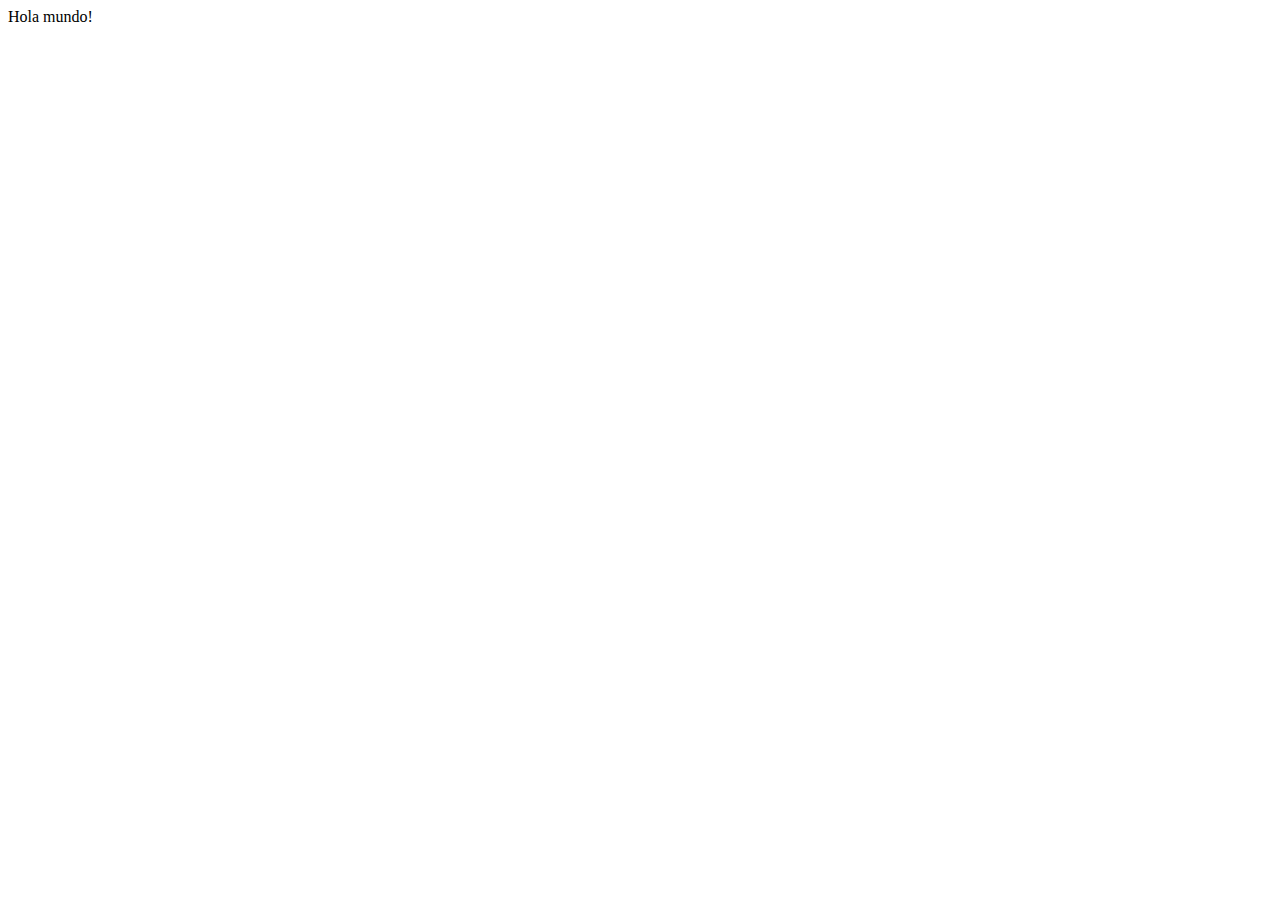
==== index.html @ ccfcbf35 "aa" ====
<!DOCTYPE html>
<html lang="en">
<head>
    <meta charset="UTF-8">
    <meta name="viewport" content="width=device-width, initial-scale=1.0">
    <title>Cafeteria</title>
</head>
<body>
    Hola mundo!
</body>
</html>
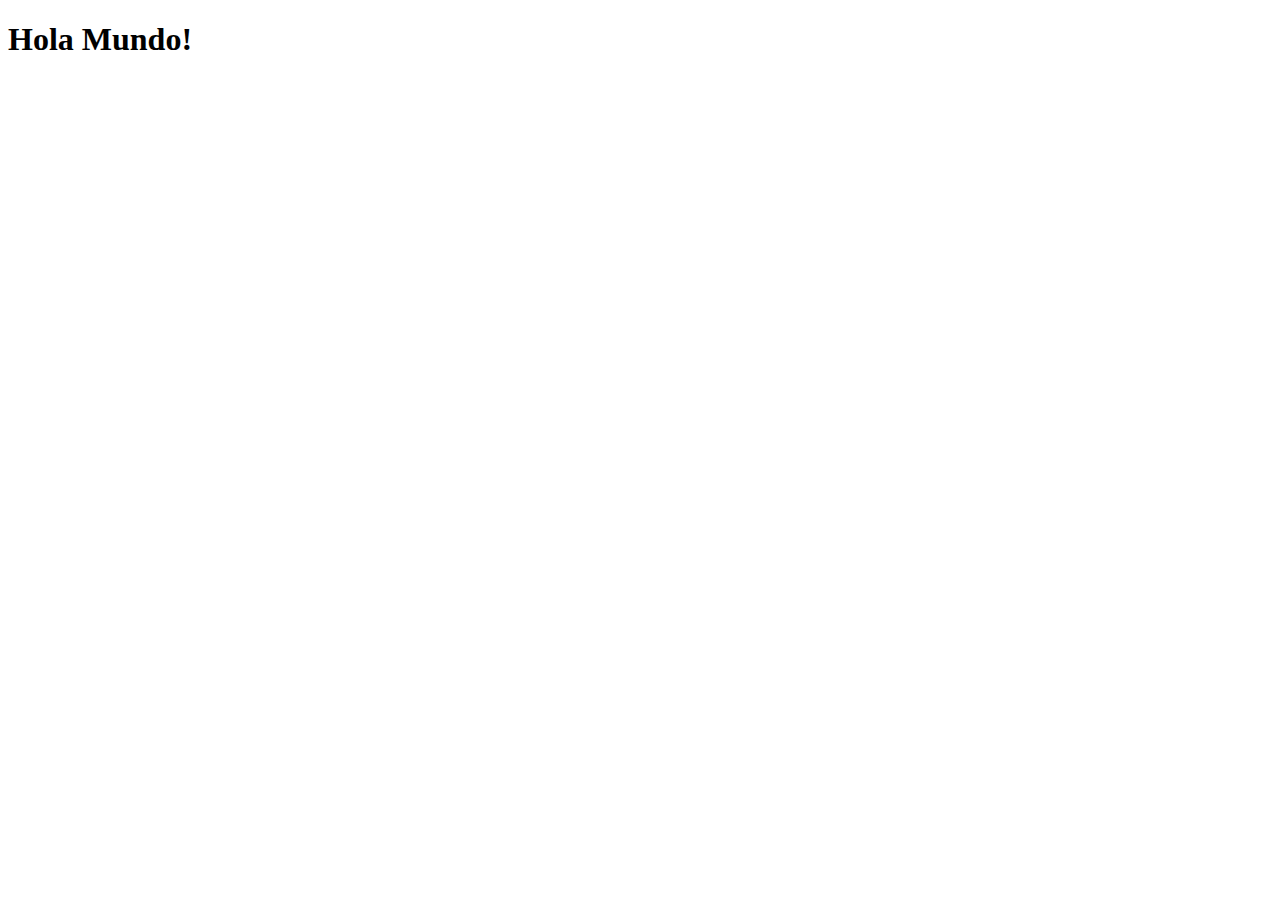
==== commit 2425fed2: "Prueba de commit" ====
--- a/index.html
+++ b/index.html
@@ -6,6 +6,6 @@
     <title>Cafeteria</title>
 </head>
 <body>
-    Hola mundo!
+    <h1>Hola Mundo!</h1>
 </body>
 </html>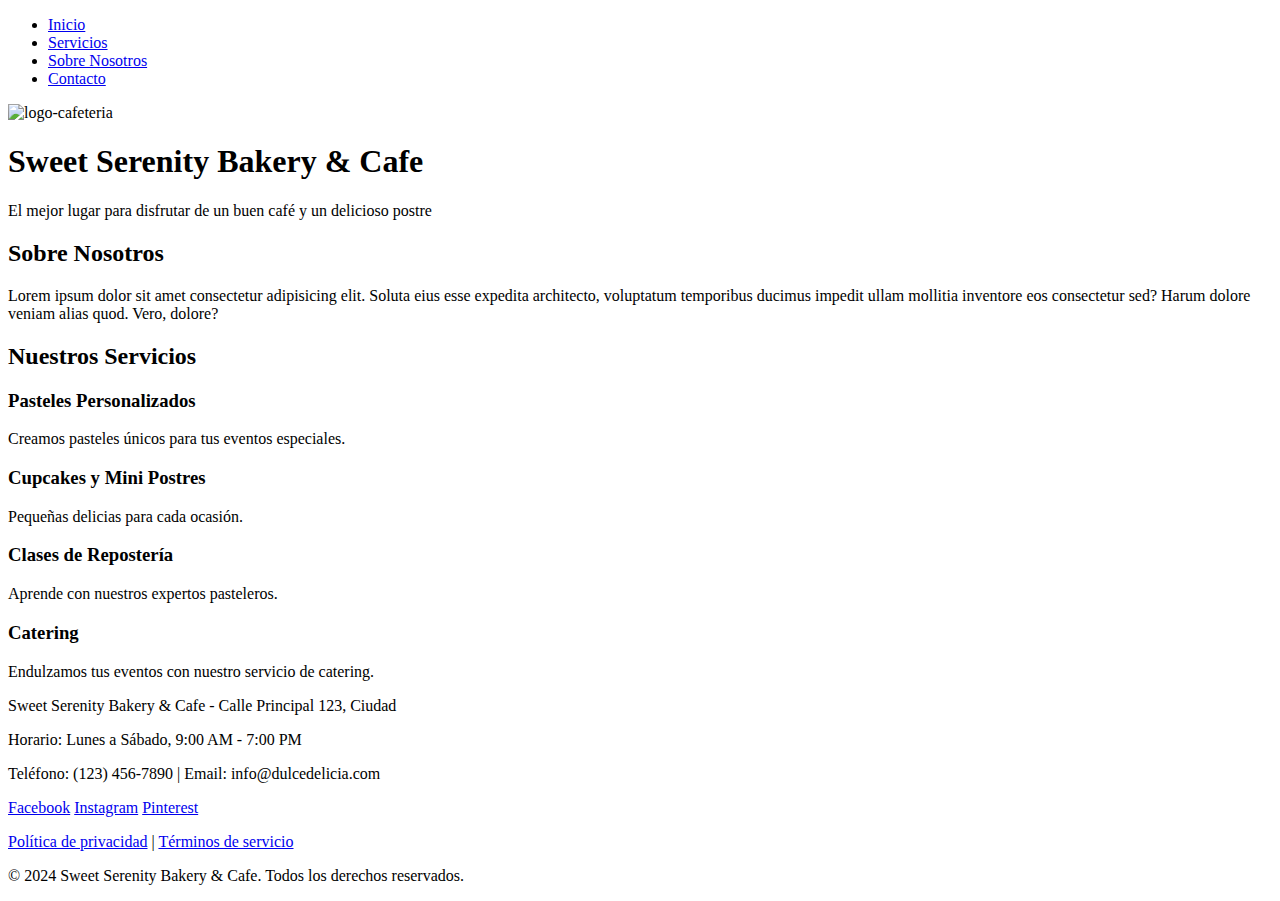
==== commit bffb3b1e: "Inicio de la pagina" ====
--- a/index.html
+++ b/index.html
@@ -1,11 +1,70 @@
 <!DOCTYPE html>
-<html lang="en">
-<head>
-    <meta charset="UTF-8">
-    <meta name="viewport" content="width=device-width, initial-scale=1.0">
-    <title>Cafeteria</title>
-</head>
-<body>
-    <h1>Hola Mundo!</h1>
-</body>
+<html lang="es">
+
+    <head>
+        <meta charset="UTF-8">
+        <meta name="viewport" content="width=device-width, initial-scale=1.0">
+        <title>Cafeteria</title>
+    </head>
+
+    <body>
+        <nav>
+            <ul>
+                <li><a href="#">Inicio</a></li>
+                <li><a href="#">Servicios</a></li>
+                <li><a href="#">Sobre Nosotros</a></li>
+                <li><a href="#">Contacto</a></li>
+            </ul>
+        </nav>
+
+        <header>
+            <img src="img/" alt="logo-cafeteria">
+            <h1>Sweet Serenity Bakery & Cafe</h1>
+            <p>El mejor lugar para disfrutar de un buen café y un delicioso postre</p>
+        </header>
+
+        <main>
+            <section> 
+                <h2>Sobre Nosotros</h2>
+                <p>Lorem ipsum dolor sit amet consectetur adipisicing elit. Soluta eius esse expedita architecto, voluptatum temporibus ducimus impedit ullam mollitia inventore eos consectetur sed? Harum dolore veniam alias quod. Vero, dolore?</p>
+            </section>
+
+            <section>
+                <h2>Nuestros Servicios</h2>
+                <div>
+                    <div>
+                        <h3>Pasteles Personalizados</h3>
+                        <p>Creamos pasteles únicos para tus eventos especiales.</p>
+                    </div>
+                    <div>
+                        <h3>Cupcakes y Mini Postres</h3>
+                        <p>Pequeñas delicias para cada ocasión.</p>
+                    </div>
+                    <div>
+                        <h3>Clases de Repostería</h3>
+                        <p>Aprende con nuestros expertos pasteleros.</p>
+                    </div>
+                    <div>
+                        <h3>Catering</h3>
+                        <p>Endulzamos tus eventos con nuestro servicio de catering.</p>
+                    </div>
+                </div>
+            </section>
+        </main>
+
+        <footer>
+            <p>Sweet Serenity Bakery & Cafe - Calle Principal 123, Ciudad</p>
+            <p>Horario: Lunes a Sábado, 9:00 AM - 7:00 PM</p>
+            <p>Teléfono: (123) 456-7890 | Email: info@dulcedelicia.com</p>
+            <div>
+                <a href="#">Facebook</a>
+                <a href="#">Instagram</a>
+                <a href="#">Pinterest</a>
+            </div>
+            <p><a href="#">Política de privacidad</a> | <a href="#">Términos de servicio</a></p>
+            <p>&copy; 2024 Sweet Serenity Bakery & Cafe. Todos los derechos reservados.</p>
+        </footer>
+
+    </body>
+
 </html>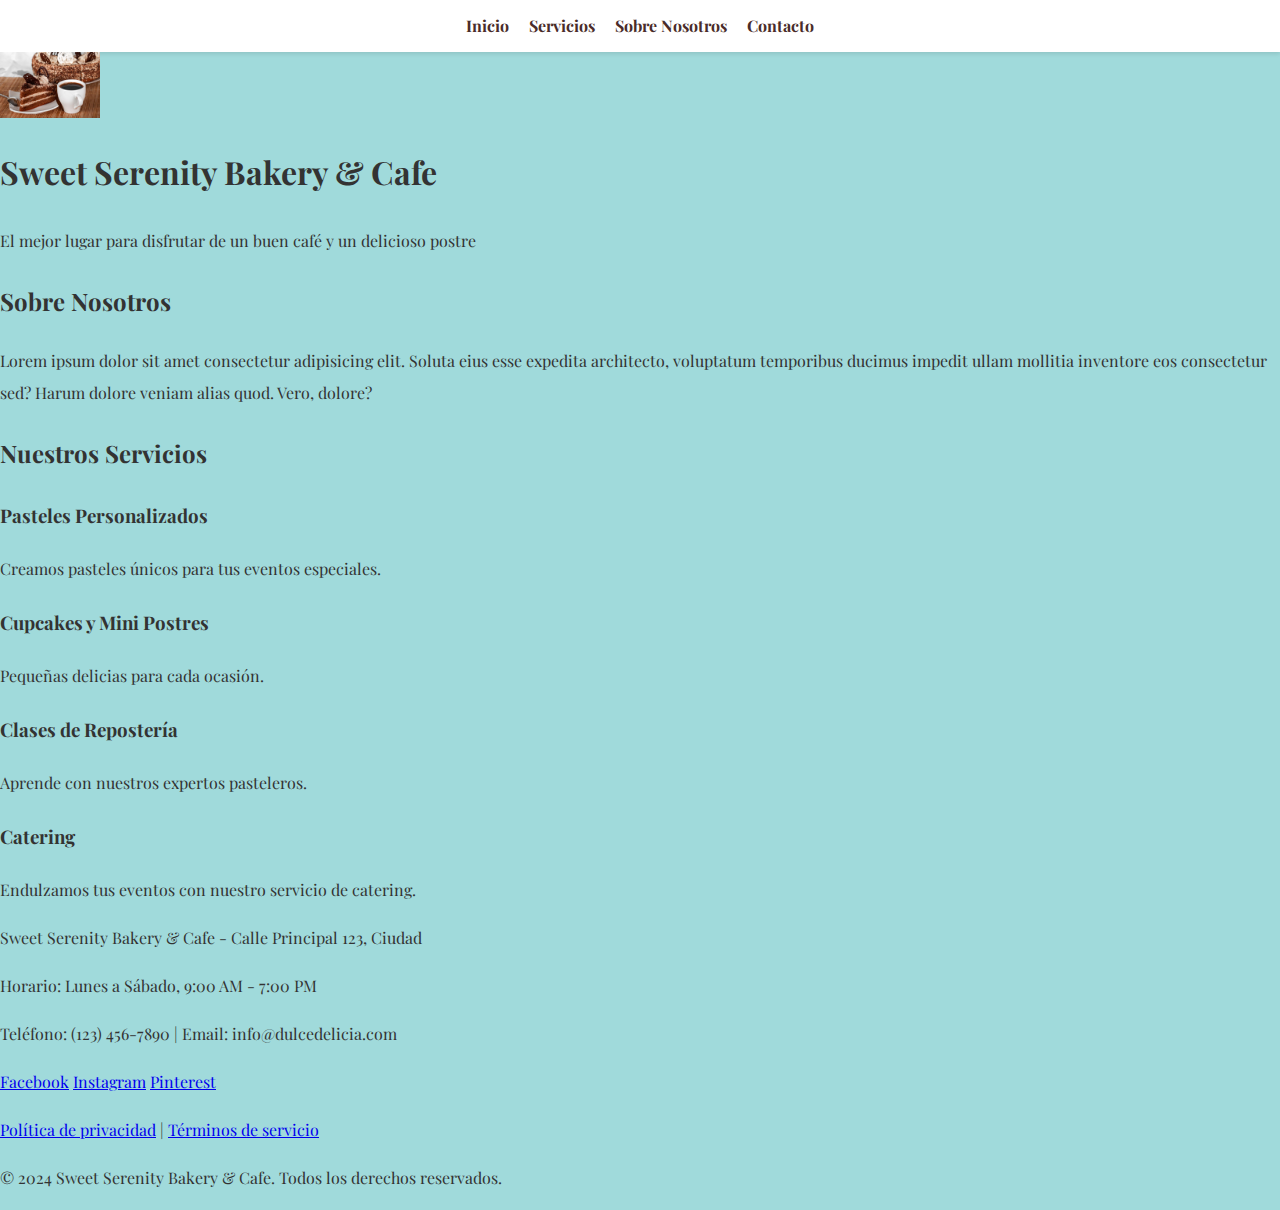
==== commit cdd09400: "Creando estilos" ====
--- a/index.html
+++ b/index.html
@@ -5,20 +5,22 @@
         <meta charset="UTF-8">
         <meta name="viewport" content="width=device-width, initial-scale=1.0">
         <title>Cafeteria</title>
+        <link href="https://fonts.googleapis.com/css2?family=Playfair+Display:wght@400;700&family=Open+Sans:wght@400;600&display=swap" rel="stylesheet">
+        <link rel="stylesheet" href="css/styles.css">
     </head>
 
     <body>
-        <nav>
+        <nav class="navbar">
             <ul>
-                <li><a href="#">Inicio</a></li>
-                <li><a href="#">Servicios</a></li>
-                <li><a href="#">Sobre Nosotros</a></li>
-                <li><a href="#">Contacto</a></li>
+                <li><a href="#inicio">Inicio</a></li>
+                <li><a href="#servicios">Servicios</a></li>
+                <li><a href="#sobre-nosotros">Sobre Nosotros</a></li>
+                <li><a href="#contacto">Contacto</a></li>
             </ul>
         </nav>
 
         <header>
-            <img src="img/" alt="logo-cafeteria">
+            <img src="img/R.jpg" alt="logo-cafeteria" class = "logo">
             <h1>Sweet Serenity Bakery & Cafe</h1>
             <p>El mejor lugar para disfrutar de un buen café y un delicioso postre</p>
         </header>
--- a/css/styles.css
+++ b/css/styles.css
@@ -0,0 +1,53 @@
+html{
+    box-sizing: border-box;
+    font-size: 62.5%; /* 1rem = 10px */
+}
+*, *:before, *:after{
+    box-sizing: inherit;
+}
+
+/* Estilos base */
+body {
+    font-family: 'Playfair Display', serif;
+    font-size: 1.6rem;
+    line-height: 2;
+    background-color: #A0DADB;
+    color: #333333;
+    margin: 0;
+    padding: 0;
+}
+
+img {
+    max-width: 100%;
+    display: block;
+}
+
+/* Navbar */
+.navbar {
+    background-color: #FFFFFF;
+    padding: 1rem;
+    box-shadow: 0 2px 4px rgba(0,0,0,0.1);
+}
+.navbar ul {
+    list-style-type: none;
+    padding: 0;
+    margin: 0;
+    display: flex;
+    justify-content: center;
+}
+.navbar li {
+    margin: 0 1rem;
+}
+.navbar a {
+    text-decoration: none;
+    color: #4A2C2A;
+    font-weight: bold;
+}
+
+/* Logo */
+.logo {
+    max-width: 100px;
+    justify-content: center;
+    align-items: center;
+    text-align: center;
+}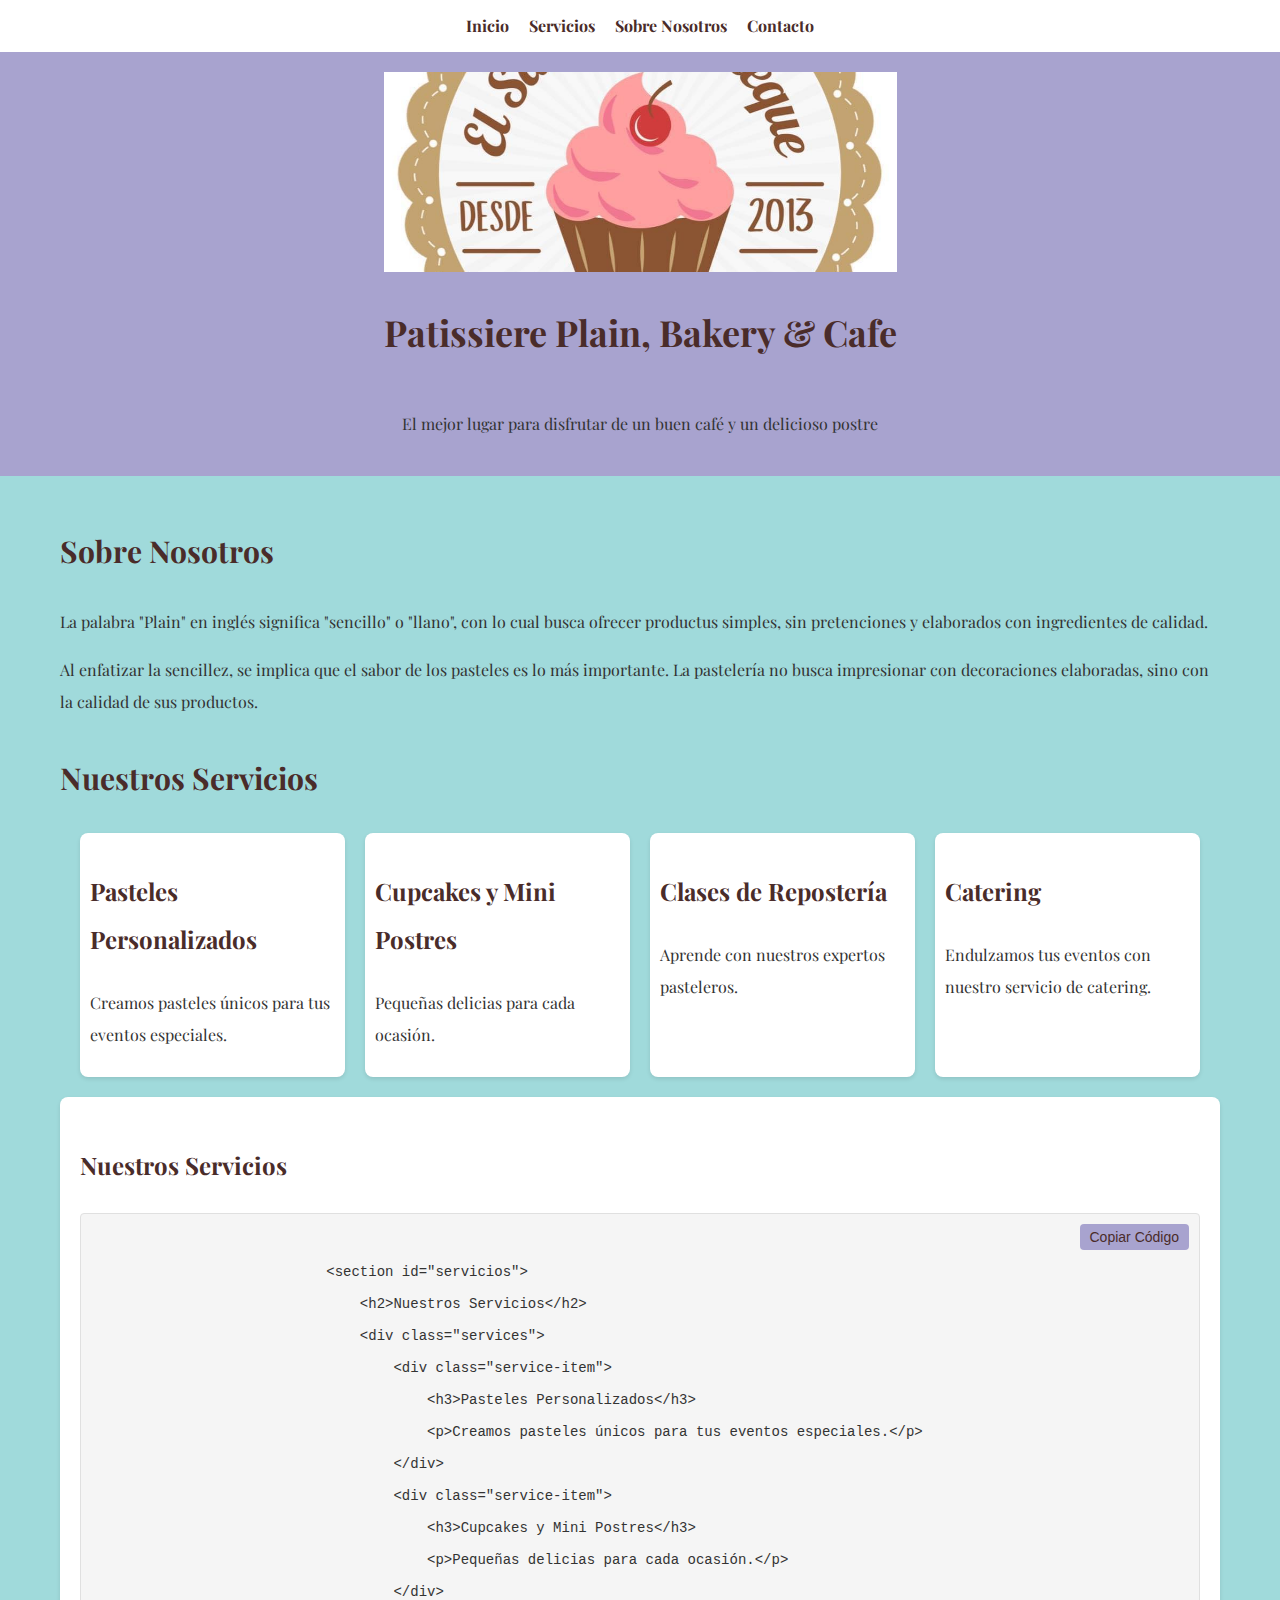
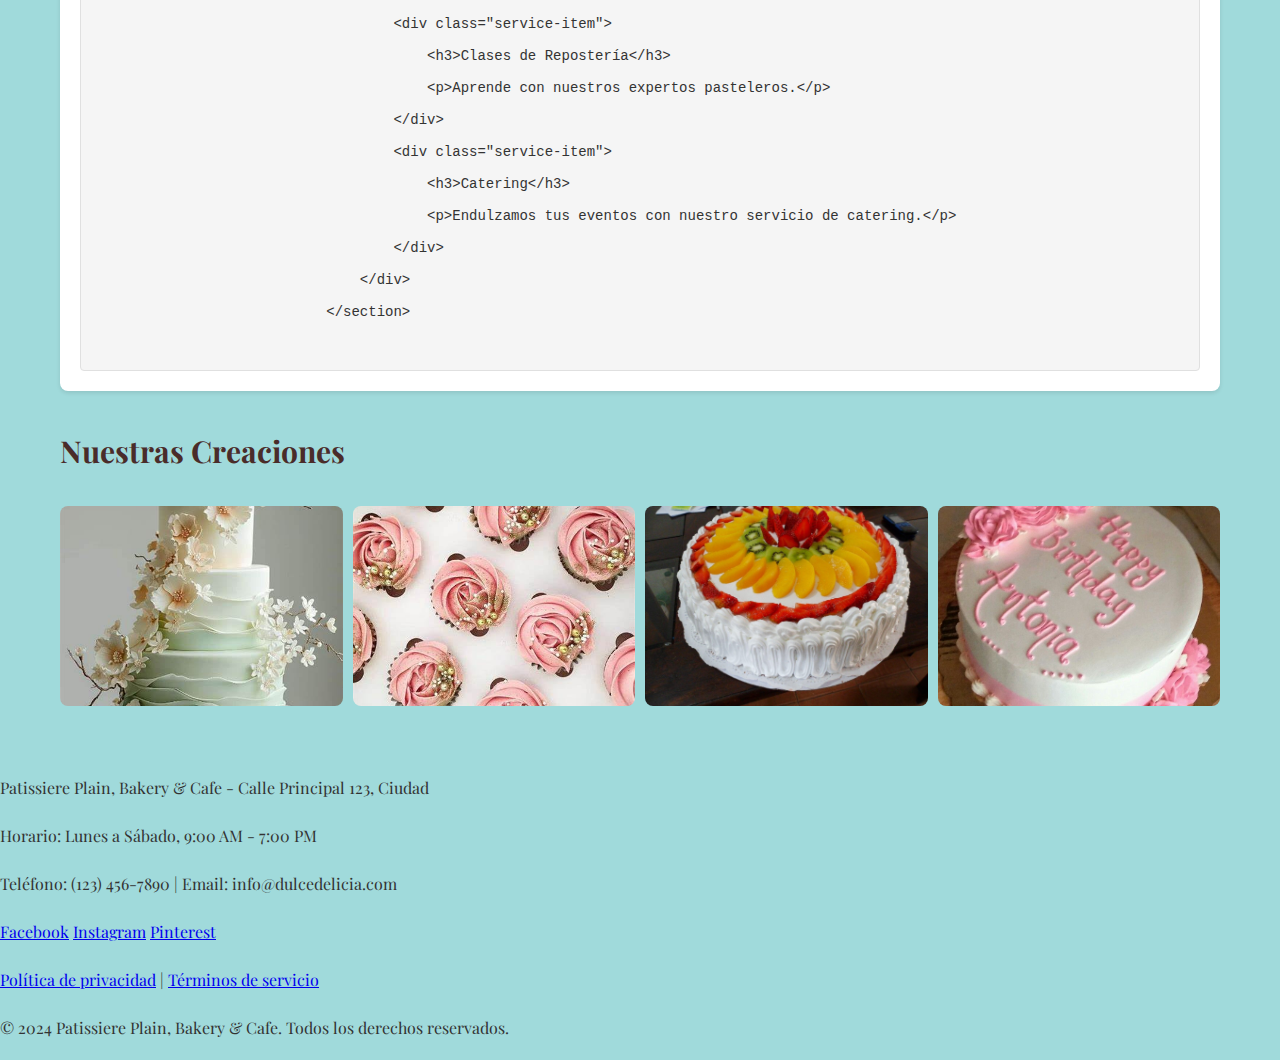
==== commit 202aeecf: "Segundo avance" ====
--- a/index.html
+++ b/index.html
@@ -19,43 +19,86 @@
             </ul>
         </nav>
 
-        <header>
-            <img src="img/R.jpg" alt="logo-cafeteria" class = "logo">
-            <h1>Sweet Serenity Bakery & Cafe</h1>
+        <header id="inicio">
+            <img src="img/image.png" alt="logo-cafeteria" class = "logo">
+            <h1>Patissiere Plain, Bakery & Cafe</h1>
             <p>El mejor lugar para disfrutar de un buen café y un delicioso postre</p>
         </header>
 
         <main>
-            <section> 
+            <section id = "sobre-nosotros"> 
                 <h2>Sobre Nosotros</h2>
-                <p>Lorem ipsum dolor sit amet consectetur adipisicing elit. Soluta eius esse expedita architecto, voluptatum temporibus ducimus impedit ullam mollitia inventore eos consectetur sed? Harum dolore veniam alias quod. Vero, dolore?</p>
+                <p>La palabra "Plain" en inglés significa "sencillo" o "llano", con lo cual busca ofrecer productus simples, sin pretenciones y elaborados con ingredientes de calidad.</p>
+                <p>Al enfatizar la sencillez, se implica que el sabor de los pasteles es lo más importante. La pastelería no busca impresionar con decoraciones elaboradas, sino con la calidad de sus productos.</p>
             </section>
 
-            <section>
+            <section id = "servicios">
                 <h2>Nuestros Servicios</h2>
-                <div>
-                    <div>
+                <div class = "services">
+                    <div class = "service-item">
                         <h3>Pasteles Personalizados</h3>
                         <p>Creamos pasteles únicos para tus eventos especiales.</p>
                     </div>
-                    <div>
+                    <div class = "service-item">
                         <h3>Cupcakes y Mini Postres</h3>
                         <p>Pequeñas delicias para cada ocasión.</p>
                     </div>
-                    <div>
+                    <div class = "service-item">
                         <h3>Clases de Repostería</h3>
                         <p>Aprende con nuestros expertos pasteleros.</p>
                     </div>
-                    <div>
+                    <div class = "service-item">
                         <h3>Catering</h3>
                         <p>Endulzamos tus eventos con nuestro servicio de catering.</p>
                     </div>
                 </div>
+
+                <div class="style-guide-section">
+                    <h3>Nuestros Servicios</h3>
+                    <div class="code-block">
+                        <button class="copy-btn">Copiar Código</button>
+                        <pre><code>
+                            &lt;section id="servicios"&gt;
+                                &lt;h2&gt;Nuestros Servicios&lt;/h2&gt;
+                                &lt;div class="services"&gt;
+                                    &lt;div class="service-item"&gt;
+                                        &lt;h3&gt;Pasteles Personalizados&lt;/h3&gt;
+                                        &lt;p&gt;Creamos pasteles únicos para tus eventos especiales.&lt;/p&gt;
+                                    &lt;/div&gt;
+                                    &lt;div class="service-item"&gt;
+                                        &lt;h3&gt;Cupcakes y Mini Postres&lt;/h3&gt;
+                                        &lt;p&gt;Pequeñas delicias para cada ocasión.&lt;/p&gt;
+                                    &lt;/div&gt;
+                                    &lt;div class="service-item"&gt;
+                                        &lt;h3&gt;Clases de Repostería&lt;/h3&gt;
+                                        &lt;p&gt;Aprende con nuestros expertos pasteleros.&lt;/p&gt;
+                                    &lt;/div&gt;
+                                    &lt;div class="service-item"&gt;
+                                        &lt;h3&gt;Catering&lt;/h3&gt;
+                                        &lt;p&gt;Endulzamos tus eventos con nuestro servicio de catering.&lt;/p&gt;
+                                    &lt;/div&gt;
+                                &lt;/div&gt;
+                            &lt;/section&gt;
+                        </code></pre>
+                    </div>
+                </div>
+
             </section>
+
+            <section id="galeria">
+                <h2>Nuestras Creaciones</h2>
+                <div class="image-gallery">
+                    <img src="img/th.jpg" alt="Pastel de bodas" class="gallery-image">
+                    <img src="img//OIP.jpg" alt="Cupcakes decorados" class="gallery-image">
+                    <img src="img//tortas-decoradas-con-frutas_MLV-F-3101398414_092012.jpg" alt="Tarta de frutas" class="gallery-image">
+                    <img src="img//b6557c694074611759da3ceb274fdc97.jpg" alt="Pastel de cumpleaños" class="gallery-image">
+                </div>
+            </section>
+
         </main>
 
         <footer>
-            <p>Sweet Serenity Bakery & Cafe - Calle Principal 123, Ciudad</p>
+            <p>Patissiere Plain, Bakery & Cafe - Calle Principal 123, Ciudad</p>
             <p>Horario: Lunes a Sábado, 9:00 AM - 7:00 PM</p>
             <p>Teléfono: (123) 456-7890 | Email: info@dulcedelicia.com</p>
             <div>
@@ -64,7 +107,7 @@
                 <a href="#">Pinterest</a>
             </div>
             <p><a href="#">Política de privacidad</a> | <a href="#">Términos de servicio</a></p>
-            <p>&copy; 2024 Sweet Serenity Bakery & Cafe. Todos los derechos reservados.</p>
+            <p>&copy; 2024 Patissiere Plain, Bakery & Cafe. Todos los derechos reservados.</p>
         </footer>
 
     </body>
--- a/css/styles.css
+++ b/css/styles.css
@@ -16,6 +16,15 @@
     margin: 0;
     padding: 0;
 }
+
+h1, h2, h3, h4 {
+    font-family: 'Playfair Display', serif;
+    color: #4A2C2A;
+}
+h1 { font-size: 36px; }
+h2 { font-size: 30px; }
+h3 { font-size: 24px; }
+h4 { font-size: 20px; }
 
 img {
     max-width: 100%;
@@ -43,11 +52,125 @@
     color: #4A2C2A;
     font-weight: bold;
 }
+#inicio {
+    display: grid;
+}
 
 /* Logo */
 .logo {
-    max-width: 100px;
+    height: 20rem;
+    width: 100%;
+    object-fit: cover;
     justify-content: center;
     align-items: center;
     text-align: center;
-}+}
+
+/* Header */
+header {
+    justify-content: center;
+    align-items: center;
+    text-align: center;
+    padding: 2rem 0;
+    background-color: #A8A3CF;
+}
+
+/* Main content */
+main {
+    max-width: 120rem;
+    margin: 0 auto;
+    padding: 2rem;
+}
+
+/* Sections */
+section {
+    margin-bottom: 3rem;
+}
+
+/* Estilos para el botón de copiado */
+.copy-btn {
+    position: absolute;
+    top: 10px;
+    right: 10px;
+    background-color: #A8A3CF;
+    color: #4A2C2A;
+    border: none;
+    border-radius: 4px;
+    padding: 5px 10px;
+    cursor: pointer;
+    font-size: 14px;
+    transition: background-color 0.3s ease;
+}
+
+.copy-btn:hover {
+    background-color: #CAC3E0;
+}
+
+/* Ajuste en el contenedor del bloque de código para posicionar el botón */
+.code-block {
+    position: relative;
+    padding-top: 40px; /* Espacio para el botón */
+}
+
+
+/* Services */
+.services {
+    display: grid;
+    grid-template-columns: repeat(auto-fit, minmax(25rem, 1fr));
+    gap: 2rem;
+    margin: 2rem 2rem;
+}
+.service-item {
+    background-color: #FFFFFF;
+    padding: 1rem;
+    border-radius: 8px;
+    box-shadow: 0 2px 4px rgba(0,0,0,0.1);
+}
+
+/* Guía de Estilos */
+.style-guide-section {
+    background-color: #FFFFFF;
+    border-radius: 8px;
+    box-shadow: 0 2px 4px rgba(0,0,0,0.1);
+    margin-bottom: 2rem;
+    padding: 2rem;
+}
+
+.example-visual {
+    border: 1px solid #E0E0E0;
+    padding: 1rem;
+    margin-bottom: 1rem;
+}
+
+/* Guía de Estilos (continuación) */
+.code-block {
+    background-color: #F5F5F5;
+    border: 1px solid #E0E0E0;
+    border-radius: 4px;
+    padding: 1rem;
+    overflow-x: auto;
+}
+
+.code-block pre {
+    margin: 0;
+}
+
+.code-block code {
+    font-family: 'Courier New', Courier, monospace;
+    font-size: 14px;
+    line-height: 1.4;
+}
+
+/* Image gallery */
+.image-gallery {
+    display: grid;
+    grid-template-columns: repeat(auto-fit, minmax(200px, 1fr));
+    gap: 1rem;
+}
+.gallery-image {
+    width: 100%;
+    height: 20rem;
+    object-fit: cover;
+    border-radius: 8px;
+}
+
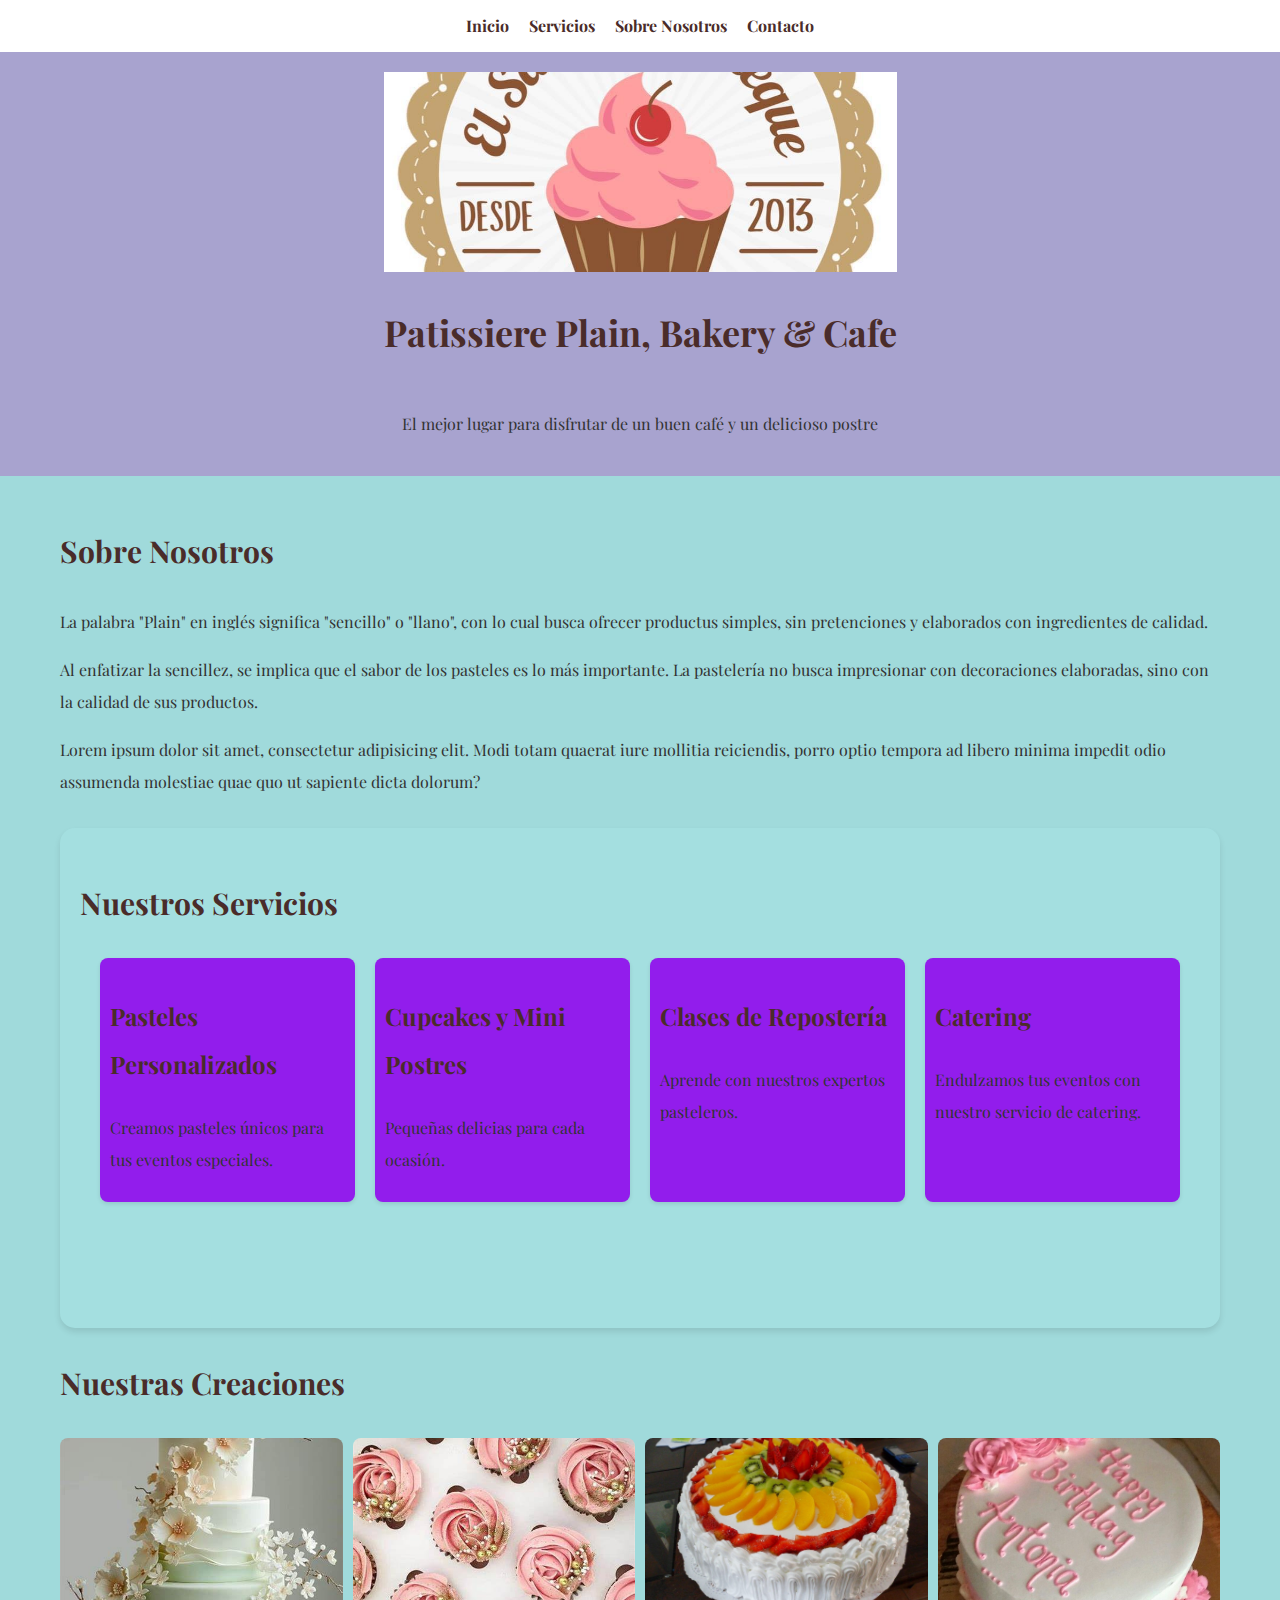
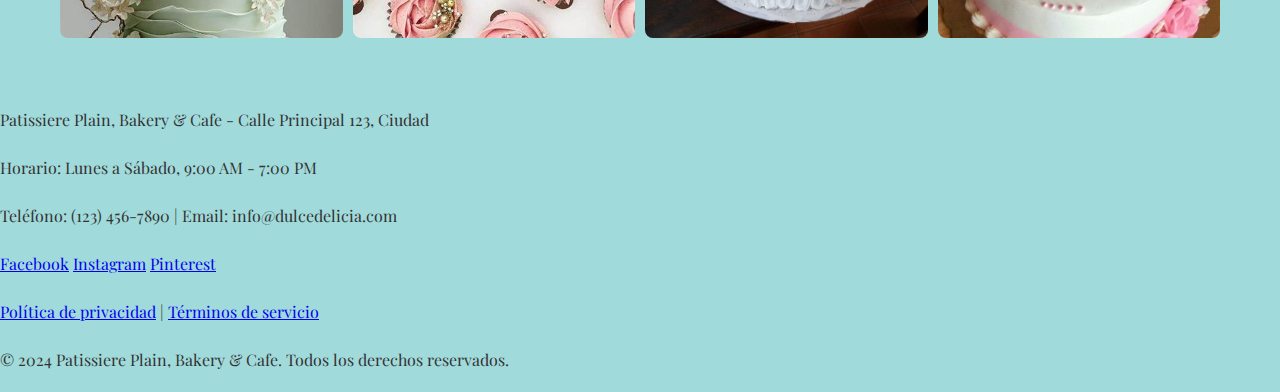
==== commit fdc80b90: "Cambios" ====
--- a/index.html
+++ b/index.html
@@ -30,6 +30,7 @@
                 <h2>Sobre Nosotros</h2>
                 <p>La palabra "Plain" en inglés significa "sencillo" o "llano", con lo cual busca ofrecer productus simples, sin pretenciones y elaborados con ingredientes de calidad.</p>
                 <p>Al enfatizar la sencillez, se implica que el sabor de los pasteles es lo más importante. La pastelería no busca impresionar con decoraciones elaboradas, sino con la calidad de sus productos.</p>
+                <p>Lorem ipsum dolor sit amet, consectetur adipisicing elit. Modi totam quaerat iure mollitia reiciendis, porro optio tempora ad libero minima impedit odio assumenda molestiae quae quo ut sapiente dicta dolorum?</p>
             </section>
 
             <section id = "servicios">
@@ -50,36 +51,6 @@
                     <div class = "service-item">
                         <h3>Catering</h3>
                         <p>Endulzamos tus eventos con nuestro servicio de catering.</p>
-                    </div>
-                </div>
-
-                <div class="style-guide-section">
-                    <h3>Nuestros Servicios</h3>
-                    <div class="code-block">
-                        <button class="copy-btn">Copiar Código</button>
-                        <pre><code>
-                            &lt;section id="servicios"&gt;
-                                &lt;h2&gt;Nuestros Servicios&lt;/h2&gt;
-                                &lt;div class="services"&gt;
-                                    &lt;div class="service-item"&gt;
-                                        &lt;h3&gt;Pasteles Personalizados&lt;/h3&gt;
-                                        &lt;p&gt;Creamos pasteles únicos para tus eventos especiales.&lt;/p&gt;
-                                    &lt;/div&gt;
-                                    &lt;div class="service-item"&gt;
-                                        &lt;h3&gt;Cupcakes y Mini Postres&lt;/h3&gt;
-                                        &lt;p&gt;Pequeñas delicias para cada ocasión.&lt;/p&gt;
-                                    &lt;/div&gt;
-                                    &lt;div class="service-item"&gt;
-                                        &lt;h3&gt;Clases de Repostería&lt;/h3&gt;
-                                        &lt;p&gt;Aprende con nuestros expertos pasteleros.&lt;/p&gt;
-                                    &lt;/div&gt;
-                                    &lt;div class="service-item"&gt;
-                                        &lt;h3&gt;Catering&lt;/h3&gt;
-                                        &lt;p&gt;Endulzamos tus eventos con nuestro servicio de catering.&lt;/p&gt;
-                                    &lt;/div&gt;
-                                &lt;/div&gt;
-                            &lt;/section&gt;
-                        </code></pre>
                     </div>
                 </div>
 
--- a/css/styles.css
+++ b/css/styles.css
@@ -99,7 +99,7 @@
     padding: 5px 10px;
     cursor: pointer;
     font-size: 14px;
-    transition: background-color 0.3s ease;
+    transition: background-color 0.3s ease-out;
 }
 
 .copy-btn:hover {
@@ -114,6 +114,16 @@
 
 
 /* Services */
+#servicios {
+    background-color: #a4dfe0;
+    height: 50rem;
+    width: 100%;
+    border-radius: 15px;
+    display: block;
+    box-shadow: 0 4px 6px rgba(0,0,0,0.1);
+    padding: 2rem;
+    margin-bottom: 2rem;
+}
 .services {
     display: grid;
     grid-template-columns: repeat(auto-fit, minmax(25rem, 1fr));
@@ -125,6 +135,12 @@
     padding: 1rem;
     border-radius: 8px;
     box-shadow: 0 2px 4px rgba(0,0,0,0.1);
+    background-color: #921dec;
+    
+    transition: background-color 0.3s ease-out;
+}
+.service-item:hover {
+   background-color: #aa58e9; 
 }
 
 /* Guía de Estilos */
